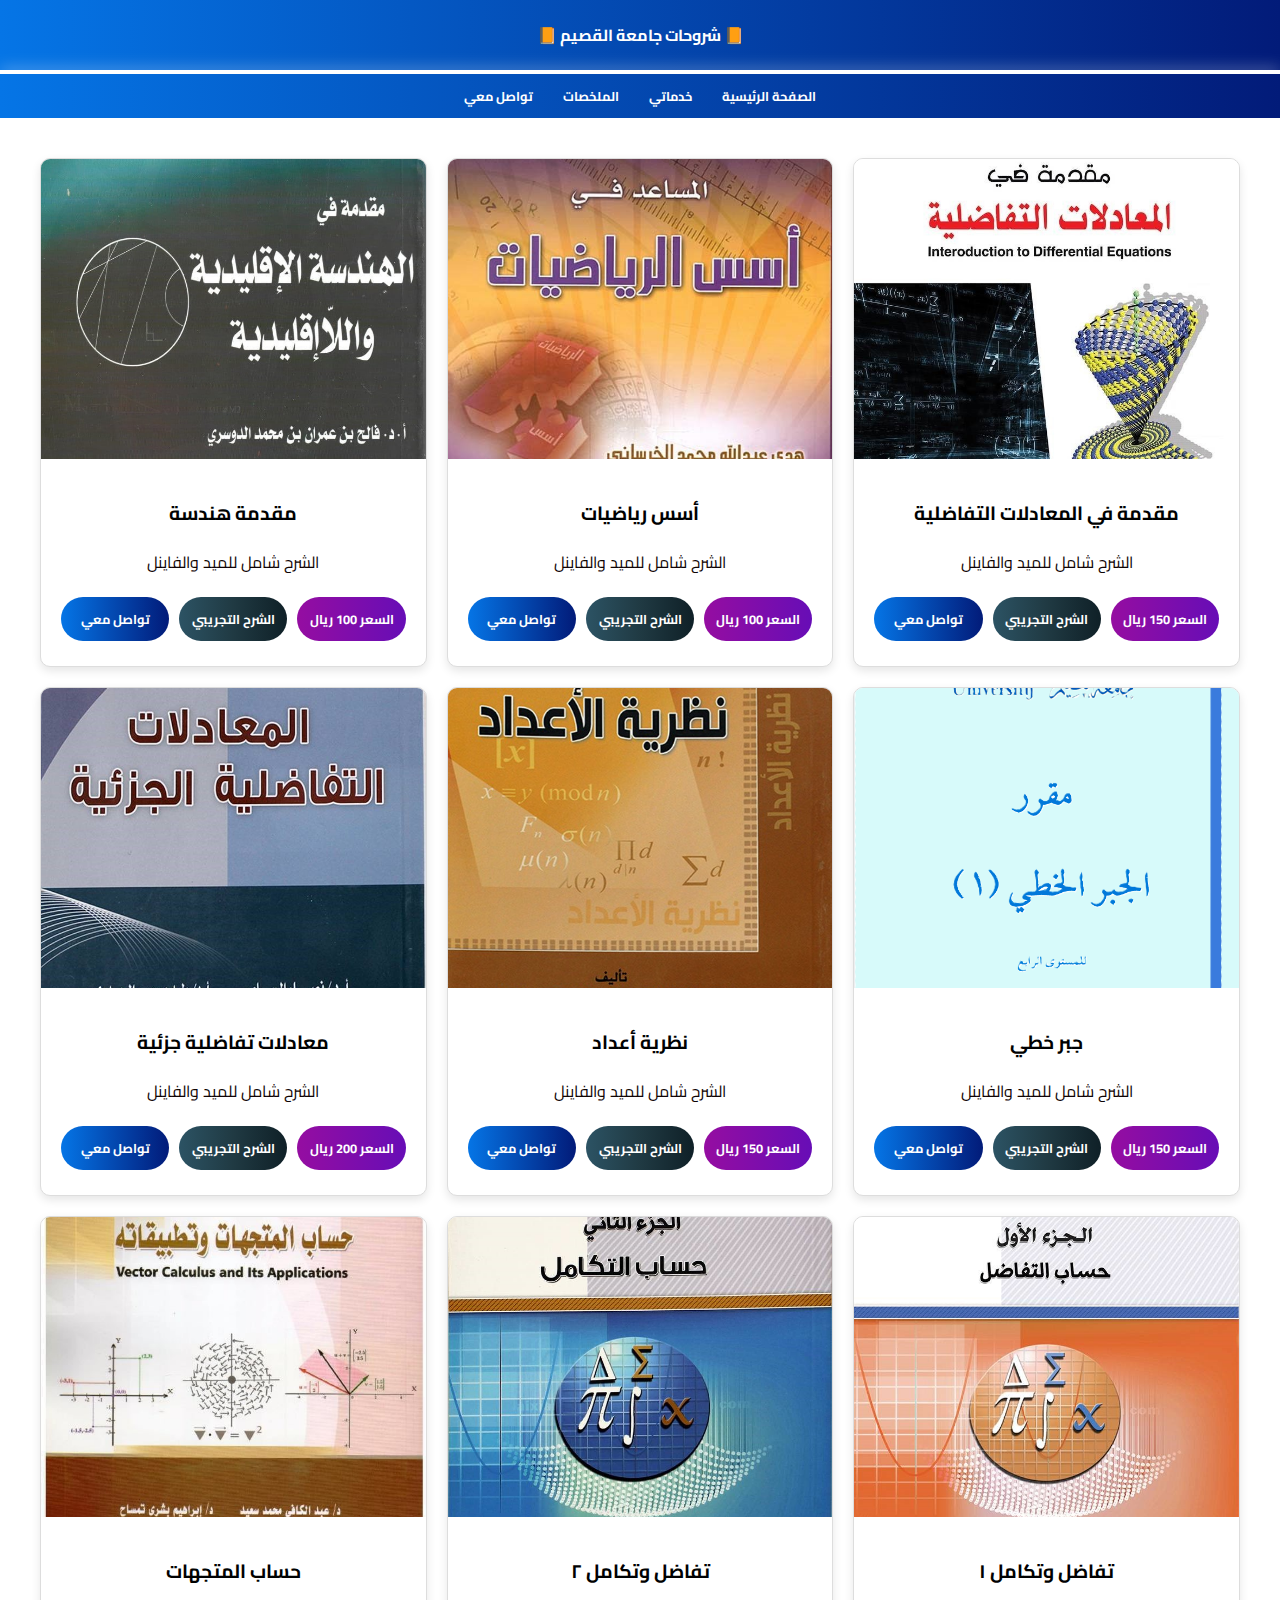
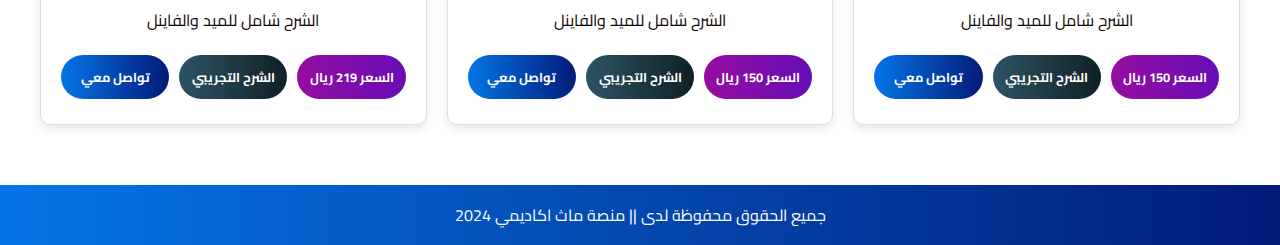
==== Al-Qassim.html @ 363a503a "Update Al-Qassim.html" ====
<!DOCTYPE html>
<html lang="ar">

<head>
    <link rel="icon" type="image/png" href="img/MATH ACADEMY.jpg">

    <meta charset="UTF-8">
    <meta name="viewport" content="width=device-width, initial-scale=1.0">
    <title> MATH ACADEMY </title>
    <!-- Bootstrap CSS -->
    <link href="https://fonts.googleapis.com/css2?family=Cairo:wght@400;700&display=swap" rel="stylesheet">
    <link href="style/style.css" rel="stylesheet">
</head>

<body>
    <header>
        📙 شروحات جامعة القصيم 📙
    </header>
    <main>

        <!-- إضافة الخط الأبيض المشع -->
        <hr class="glowing-line">
        <nav>
            <a href="index.html">الصفحة الرئيسية</a>
            <a href="services.html">خدماتي</a>
            <a href="Summaries.html">الملخصات</a>
            <a href="https://wa.me/967711848728">تواصل معي</a>
        </nav>
        <div class="courses-container">
            <!-- مقدمة في المعادلات التفاضلية -->
            <div class="course-card">
                <img src="img/dee.jpg" alt="مقدمة في المعادلات التفاضلية">
                <div class="course-card-body">
                    <h2>مقدمة في المعادلات التفاضلية</h2>
                    <p>الشرح شامل للميد والفاينل</p>
                    <div class="btn-container">
                        <a class="btn-course"
                            style="   background: linear-gradient(to right, #950da1, #670db6);color:white;padding: auto;">السعر
                            150 ريال</a>
                        <a href="https://youtu.be/doIoHirofAw?si=RDpOt5GjL8Xe87cU" class="btn-course" style="background: #0F2027;  /* fallback for old browsers */
                    background: -webkit-linear-gradient(to right, #2C5364, #203A43, #0F2027);  /* Chrome 10-25, Safari 5.1-6 */
                    background: linear-gradient(to right, #2C5364, #203A43, #0F2027); /* W3C, IE 10+/ Edge, Firefox 16+, Chrome 26+, Opera 12+, Safari 7+ */
                    ">الشرح التجريبي</a>
                        <a href="https://wa.me/967711848728" class="btn-course"
                            style=" background: #0575E6;  /* fallback for old browsers */
                    background: -webkit-linear-gradient(to left, #021B79, #0575E6);  /* Chrome 10-25, Safari 5.1-6 */
                    background: linear-gradient(to left, #021B79, #0575E6); /* W3C, IE 10+/ Edge, Firefox 16+, Chrome 26+, Opera 12+, Safari 7+ */">تواصل معي</a>
                    </div>
                </div>
            </div>

            <!-- أسس رياضيات -->
            <div class="course-card">
                <img src="img/ssss.jpg" alt="أسس رياضيات">
                <div class="course-card-body">
                    <h2>أسس رياضيات</h2>
                    <p>الشرح شامل للميد والفاينل</p>
                    <div class="btn-container">
                        <a class="btn-course"
                            style="   background: linear-gradient(to right, #950da1, #670db6);color:white;">السعر 100
                            ريال</a>
                        <a href="https://youtu.be/WcMjodbGIxg?si=XNccy0jfhdmSZGUr" class="btn-course" style="background: #0F2027;  /* fallback for old browsers */
                    background: -webkit-linear-gradient(to right, #2C5364, #203A43, #0F2027);  /* Chrome 10-25, Safari 5.1-6 */
                    background: linear-gradient(to right, #2C5364, #203A43, #0F2027); /* W3C, IE 10+/ Edge, Firefox 16+, Chrome 26+, Opera 12+, Safari 7+ */
                    ">الشرح التجريبي</a>
                        <a href="https://wa.me/967711848728" class="btn-course"
                            style=" background: #0575E6;  /* fallback for old browsers */
                    background: -webkit-linear-gradient(to left, #021B79, #0575E6);  /* Chrome 10-25, Safari 5.1-6 */
                    background: linear-gradient(to left, #021B79, #0575E6); /* W3C, IE 10+/ Edge, Firefox 16+, Chrome 26+, Opera 12+, Safari 7+ */">تواصل معي</a>
                    </div>
                </div>
            </div>

            <!-- مقدمة هندسة -->
            <div class="course-card">
                <img src="img/q.jpg" alt="مقدمة هندسة" style="width: 100%;
            height: 100%;padding: -30px;margin: top -30px; ">
                <div class="course-card-body">
                    <h2>مقدمة هندسة</h2>
                    <p>الشرح شامل للميد والفاينل</p>
                    <div class="btn-container">
                        <a class="btn-course"
                            style=" background: linear-gradient(to right, #950da1, #670db6);color:white;">السعر 100
                            ريال</a>
                        <a href="https://youtu.be/PJMHk9SLREI?si=ajIsVcUt2RDmdZT6" class="btn-course" style="background: #0F2027;  /* fallback for old browsers */
                    background: -webkit-linear-gradient(to right, #2C5364, #203A43, #0F2027);  /* Chrome 10-25, Safari 5.1-6 */
                    background: linear-gradient(to right, #2C5364, #203A43, #0F2027); /* W3C, IE 10+/ Edge, Firefox 16+, Chrome 26+, Opera 12+, Safari 7+ */
                    ">الشرح التجريبي</a>
                        <a href="https://wa.me/967711848728" class="btn-course"
                            style=" background: #0575E6;  /* fallback for old browsers */
                    background: -webkit-linear-gradient(to left, #021B79, #0575E6);  /* Chrome 10-25, Safari 5.1-6 */
                    background: linear-gradient(to left, #021B79, #0575E6); /* W3C, IE 10+/ Edge, Firefox 16+, Chrome 26+, Opera 12+, Safari 7+ */">تواصل معي</a>
                    </div>
                </div>
            </div>

            <!-- جبر خطي -->
            <div class="course-card">
                <img src="img/jabrek.png" alt="جبر خطي">
                <div class="course-card-body">
                    <h2>جبر خطي</h2>
                    <p>الشرح شامل للميد والفاينل</p>
                    <div class="btn-container">
                        <a class="btn-course"
                            style="background: linear-gradient(to right, #950da1, #670db6);color:white;">السعر 150 ريال
                        </a>
                        <a href="https://youtu.be/yJJZalUTk00" class="btn-course" style="background: #0F2027;  /* fallback for old browsers */
                    background: -webkit-linear-gradient(to right, #2C5364, #203A43, #0F2027);  /* Chrome 10-25, Safari 5.1-6 */
                    background: linear-gradient(to right, #2C5364, #203A43, #0F2027); /* W3C, IE 10+/ Edge, Firefox 16+, Chrome 26+, Opera 12+, Safari 7+ */
                    ">الشرح التجريبي</a>
                        <a href="https://wa.me/967711848728" class="btn-course"
                            style=" background: #0575E6;  /* fallback for old browsers */
                    background: -webkit-linear-gradient(to left, #021B79, #0575E6);  /* Chrome 10-25, Safari 5.1-6 */
                    background: linear-gradient(to left, #021B79, #0575E6); /* W3C, IE 10+/ Edge, Firefox 16+, Chrome 26+, Opera 12+, Safari 7+ */">تواصل معي</a>
                    </div>
                </div>
            </div>

            <!-- نظرية أعداد -->
            <div class="course-card">
                <img src="img/zz.jpeg" alt="نظرية أعداد">
                <div class="course-card-body">
                    <h2>نظرية أعداد</h2>
                    <p>الشرح شامل للميد والفاينل</p>
                    <div class="btn-container">
                        <a class="btn-course"
                            style="   background: linear-gradient(to right, #950da1, #670db6);color:white;">السعر 150
                            ريال</a>
                        <a href="https://youtu.be/H2-72_2tC-s?si=B_w9tpzN3Rjqnolx" class="btn-course" style="background: #0F2027;  /* fallback for old browsers */
                    background: -webkit-linear-gradient(to right, #2C5364, #203A43, #0F2027);  /* Chrome 10-25, Safari 5.1-6 */
                    background: linear-gradient(to right, #2C5364, #203A43, #0F2027); /* W3C, IE 10+/ Edge, Firefox 16+, Chrome 26+, Opera 12+, Safari 7+ */
                    ">الشرح التجريبي</a>
                        <a href="https://wa.me/967711848728" class="btn-course"
                            style=" background: #0575E6;  /* fallback for old browsers */
                    background: -webkit-linear-gradient(to left, #021B79, #0575E6);  /* Chrome 10-25, Safari 5.1-6 */
                    background: linear-gradient(to left, #021B79, #0575E6); /* W3C, IE 10+/ Edge, Firefox 16+, Chrome 26+, Opera 12+, Safari 7+ */">تواصل معي</a>
                    </div>
                </div>
            </div>

            <!-- معادلات تفاضلية جزئية -->
            <div class="course-card">
                <img src="img/dd.jpeg" alt="معادلات تفاضلية جزئية">
                <div class="course-card-body">
                    <h2>معادلات تفاضلية جزئية</h2>
                    <p>الشرح شامل للميد والفاينل</p>
                    <div class="btn-container">
                        <a class="btn-course"
                            style="   background: linear-gradient(to right, #950da1, #670db6);color:white;">السعر 200
                            ريال</a>
                        <a href="https://youtu.be/QDFvVTestHM?si=9tQzkxOxZAMWnB2w" class="btn-course" style="background: #0F2027;  /* fallback for old browsers */
                    background: -webkit-linear-gradient(to right, #2C5364, #203A43, #0F2027);  /* Chrome 10-25, Safari 5.1-6 */
                    background: linear-gradient(to right, #2C5364, #203A43, #0F2027); /* W3C, IE 10+/ Edge, Firefox 16+, Chrome 26+, Opera 12+, Safari 7+ */
                    ">الشرح التجريبي</a>
                        <a href="https://wa.me/967711848728" class="btn-course"
                            style=" background: #0575E6;  /* fallback for old browsers */
                    background: -webkit-linear-gradient(to left, #021B79, #0575E6);  /* Chrome 10-25, Safari 5.1-6 */
                    background: linear-gradient(to left, #021B79, #0575E6); /* W3C, IE 10+/ Edge, Firefox 16+, Chrome 26+, Opera 12+, Safari 7+ */">تواصل معي</a>
                    </div>
                </div>
            </div>

            <!-- تفاضل وتكامل ١ -->
            <div class="course-card">
                <img src="img/tafadool.jpeg" alt="تفاضل وتكامل ١">
                <div class="course-card-body">
                    <h2>تفاضل وتكامل ١</h2>
                    <p>الشرح شامل للميد والفاينل</p>
                    <div class="btn-container">
                        <a class="btn-course"
                            style="   background: linear-gradient(to right, #950da1, #670db6);color:white;">السعر 150
                            ريال</a>
                        <a href="https://youtu.be/mPS1vJ03lKY?si=NOqCislTTvYdmJvO" class="btn-course" style="background: #0F2027;  /* fallback for old browsers */
                    background: -webkit-linear-gradient(to right, #2C5364, #203A43, #0F2027);  /* Chrome 10-25, Safari 5.1-6 */
                    background: linear-gradient(to right, #2C5364, #203A43, #0F2027); /* W3C, IE 10+/ Edge, Firefox 16+, Chrome 26+, Opera 12+, Safari 7+ */
                    ">الشرح التجريبي</a>
                        <a href="https://wa.me/967711848728" class="btn-course"
                            style=" background: #0575E6;  /* fallback for old browsers */
                    background: -webkit-linear-gradient(to left, #021B79, #0575E6);  /* Chrome 10-25, Safari 5.1-6 */
                    background: linear-gradient(to left, #021B79, #0575E6); /* W3C, IE 10+/ Edge, Firefox 16+, Chrome 26+, Opera 12+, Safari 7+ */">تواصل معي</a>
                    </div>
                </div>
            </div>

            <!-- تفاضل وتكامل ٢ -->
            <div class="course-card">
                <img src="img/qaseem.jpeg" alt="تفاضل وتكامل ٢">
                <div class="course-card-body">
                    <h2>تفاضل وتكامل ٢</h2>
                    <p>الشرح شامل للميد والفاينل</p>
                    <div class="btn-container">
                        <a class="btn-course"
                            style="   background: linear-gradient(to right, #950da1, #670db6);color:white;">السعر 150
                            ريال</a>
                        <a href="https://youtu.be/wopTgmNAGVc?si=ZrbX94Zas5irjsS3" class="btn-course" style="background: #0F2027;  /* fallback for old browsers */
                    background: -webkit-linear-gradient(to right, #2C5364, #203A43, #0F2027);  /* Chrome 10-25, Safari 5.1-6 */
                    background: linear-gradient(to right, #2C5364, #203A43, #0F2027); /* W3C, IE 10+/ Edge, Firefox 16+, Chrome 26+, Opera 12+, Safari 7+ */
                    ">الشرح التجريبي</a>
                        <a href="https://wa.me/967711848728" class="btn-course"
                            style=" background: #0575E6;  /* fallback for old browsers */
                    background: -webkit-linear-gradient(to left, #021B79, #0575E6);  /* Chrome 10-25, Safari 5.1-6 */
                    background: linear-gradient(to left, #021B79, #0575E6); /* W3C, IE 10+/ Edge, Firefox 16+, Chrome 26+, Opera 12+, Safari 7+ */">تواصل معي</a>
                    </div>
                </div>
            </div>

            <!-- حساب المتجهات -->
            <div class="course-card">
                <img src="img/factor.jpg" alt="حساب المتجهات">
                <div class="course-card-body">
                    <h2>حساب المتجهات</h2>
                    <p>الشرح شامل للميد والفاينل</p>
                    <div class="btn-container">
                        <a class="btn-course"
                            style="   background: linear-gradient(to right, #950da1, #670db6);color:white;">السعر 219
                            ريال</a>
                        <a href="https://youtu.be/TKF27OxOLZs?si=gBzvn3-XwfWMmlug" class="btn-course" style="background: #0F2027;  /* fallback for old browsers */
                    background: -webkit-linear-gradient(to right, #2C5364, #203A43, #0F2027);  /* Chrome 10-25, Safari 5.1-6 */
                    background: linear-gradient(to right, #2C5364, #203A43, #0F2027); /* W3C, IE 10+/ Edge, Firefox 16+, Chrome 26+, Opera 12+, Safari 7+ */
                    ">الشرح التجريبي</a>
                        <a href="https://wa.me/967711848728" class="btn-course"
                            style=" background: #0575E6;  /* fallback for old browsers */
                    background: -webkit-linear-gradient(to left, #021B79, #0575E6);  /* Chrome 10-25, Safari 5.1-6 */
                    background: linear-gradient(to left, #021B79, #0575E6); /* W3C, IE 10+/ Edge, Firefox 16+, Chrome 26+, Opera 12+, Safari 7+ */">تواصل معي</a>
                    </div>
                </div>
            </div>
        </div>
    </main>
    <footer>
        <p> جميع الحقوق محفوظة لدى || منصة ماث اكاديمي 2024</p>
    </footer>
</body>

</html>
---- style/style.css ----
/* header */
* {
    font-family: 'Cairo', sans-serif;
}

body {
    margin: 0;
    padding: 0;
    direction: rtl;
    display: flex;
    flex-direction: column;
    min-height: 100vh;
    max-width: 100vw;
    
}

header {

    background: linear-gradient(to left, #021B79, #0575E6);
    /* W3C, IE 10+/ Edge, Firefox 16+, Chrome 26+, Opera 12+, Safari 7+ */
    color: white;
    text-align: center;
    padding: 20px;
    font-size: 1em;
    box-shadow: 0 4px 8px rgba(0, 0, 0, 0.1);
    font-weight: bold;
}

/* footer //////////////////////////////////////////////////////////////////////////// */
footer {
    background: linear-gradient(to left, #021B79, #0575E6);
    /* W3C, IE 10+/ Edge, Firefox 16+, Chrome 26+, Opera 12+, Safari 7+ */
    color: white;
    text-align: center;
    padding: 15px 0;
    margin-top: 20px;
    position: relative;

}

footer p {
    margin: 0;
    font-size: 1em;
}
/* main //////////////////////////////////////////////////////////////////////////// */
main {
    flex-grow: 1; 
}

/* تنسيق الخط المشع */
.glowing-line {
    width: 100%;
    height: 4px;
    background-color: white;
    box-shadow: 0 0 15px rgba(255, 255, 255, 0.7);
    border: none;
    margin: 0;
}

nav {
    /* Chrome 10-25, Safari 5.1-6 */
    background: linear-gradient(to left, #021B79, #0575E6);
    /* W3C, IE 10+/ Edge, Firefox 16+, Chrome 26+, Opera 12+, Safari 7+ */
    color: white;
    display: flex;
    justify-content: center;
    padding: 10px 0;
}

nav a {
    color: white;
    margin: 0 15px;
    text-decoration: none;
    font-weight: bold;
    font-size: 0.8em;
}

nav a:hover {
    color: #ff5722;
    text-decoration: none;

}

h1 {
    color: #333;
    font-size: 1.5em;
    margin: 30px 0;
    text-align: center;
    font-weight: bold;
}

.universities {
    display: grid;
    grid-template-columns: repeat(auto-fit, minmax(200px, 1fr));
    gap: 20px;
    width: 90%;
    max-width: 1200px;
    margin: 0 auto;
}

.university-card {
    
    /* لون رسمي موحد */
    color: white;
    border-radius: 10px;
    box-shadow: 0 4px 10px rgba(0, 0, 0, 0.1);
    text-align: center;
    padding: 20px;
    transition: transform 0.3s ease, box-shadow 0.3s ease;
    cursor: pointer;
    display: flex;
    flex-direction: column;
    align-items: center;
    justify-content: center;
    position: relative;
}

.university-card img {
    max-width: 100px;
    margin-bottom: 15px;
    border-radius: 50%;
    border: 5px solid white;
    box-shadow: 0 0 15px rgba(255, 255, 255, 0.7);
    margin-top: -10px;
    /* يرفع الشعار قليلاً إلى الأعلى */
}

.university-card:hover {
    transform: translateY(-10px);
    box-shadow: 0 8px 20px rgba(0, 0, 0, 0.2);
}

.university-card h2 {
    font-size: 1em;
    margin-bottom: 10px;
    font-weight: bold;
}

.university-card p {
    font-size: 1.1em;
    margin-bottom: 20px;
}

.university-card button {
    font-size: 1.2em;
    color: #0575E6;
    background-color: white;
    border: 3px solid #0575E6;
    padding: 12px 40px;
    border-radius: 70px;
    cursor: pointer;
    font-weight: bold;
    transition: background-color 0.3s ease, color 0.3s ease;
}

.university-card button:hover {
    background-color: #4d0040;
    color: white;
}

/* courses //////////////////////////////////////////////////////////////////////////// */
.courses-container {
    display: grid;
    grid-template-columns: repeat(auto-fit, minmax(350px, 1fr));
    gap: 20px;
    width: 95%;
    max-width: 1200px;
    margin: 40px auto;
}

.course-card {
    background-color: #ffffff;
    border: 1px solid #ddd;
    border-radius: 10px;
    box-shadow: 0 4px 10px rgba(0, 0, 0, 0.1);
    overflow: hidden;
    transition: transform 0.3s ease, box-shadow 0.3s ease;
    display: flex;
    flex-direction: column;
    text-align: center;
    min-height: 500px;
}

.course-card:hover {
    transform: translateY(-10px);
    box-shadow: 0 8px 20px rgba(0, 0, 0, 0.2);
}

.course-card img {
    width: 100%;
    max-height: 300px;
    min-height: 250px; /* ارتفاع ثابت للصورة */
    object-fit: cover; /* لجعل الصورة تغطي المساحة المخصصة */
}

.course-card-body {
    padding: 20px;
}

.course-card h2 {
    font-size: 1.2em;
    color: #000101;
    margin-bottom: 10px;
    font-weight: bold;
}

.course-card p {
    font-size: 1em;
    color: #0f0404;
    margin-bottom: 15px;
}

.btn-container {
    display: flex;
    justify-content: space-around;
    margin-top: 15px;
    gap: 10px;
    font-size: 0.8em;
    font-weight: bold;
}

.btn-course {
    display: block;
    width: 100%;
    margin: 5px auto;
    padding: 10px 0;
    text-decoration: none;
    border-radius: 25px;
    font-weight: bold;
    text-align: center;
    transition: background 0.3s ease, transform 0.3s ease;
    color: rgb(255, 255, 255);
    background: linear-gradient(135deg, #b223bc, #00807e);
}

.btn-course:hover {
    background-color: #ff5722;
    color: rgb(246, 215, 113);
    border-color: #ff5722;
    text-decoration: none;
}

/* Summaries  //////////////////////////////////////////////////////////////////////////// */

.section-header {
    font-size: 1.2em;
    text-align: center;
    margin: 30px 0;
    color: #004b99;
    font-weight: bold;
    
}

.table-container {
    display: flex;
    justify-content: center;
    margin-bottom: 50px;
}

.table-wrapper {
    width: 95%;
    max-width: 1200px;
    margin: 0 10px;
}

table {
    width: 100%;
    border-collapse: collapse;
    box-shadow: 0 4px 8px rgba(19, 82, 208, 0.678);
    background: white;
    table-layout: fixed;
}

th, td {
    padding: 10px;
    text-align: center;
    border-bottom: 1px solid #ddd;
    white-space: unset;
    
}

th {
    background-color: #4d0040;
    color: white;
    font-weight: bold;
}

td a {
    color: #004b99;
    font-weight: bold;
    text-decoration: none;
    display: block;
}

td a:hover {
    color: #003366;
}

.download-icon {
    display: block;
    font-size: 24px;
    margin-top: 5px;
    color: #004b99;
}
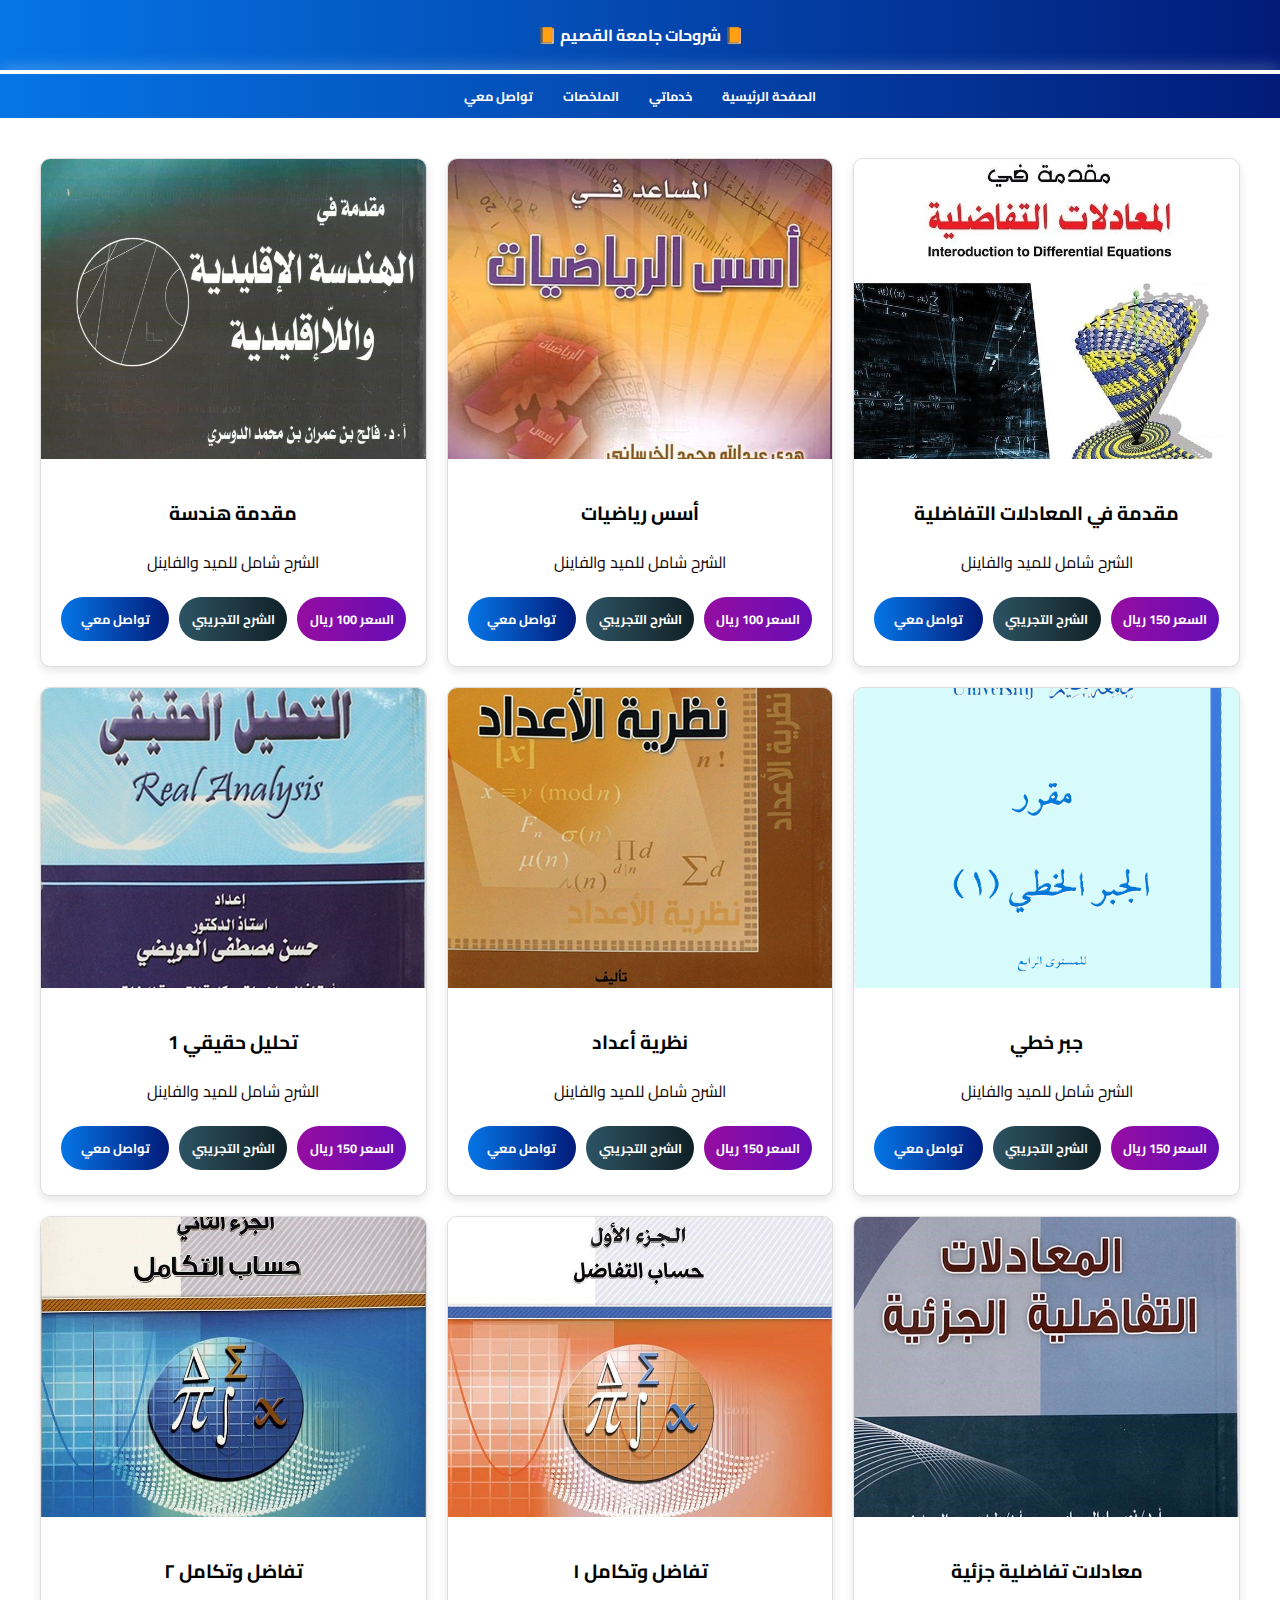
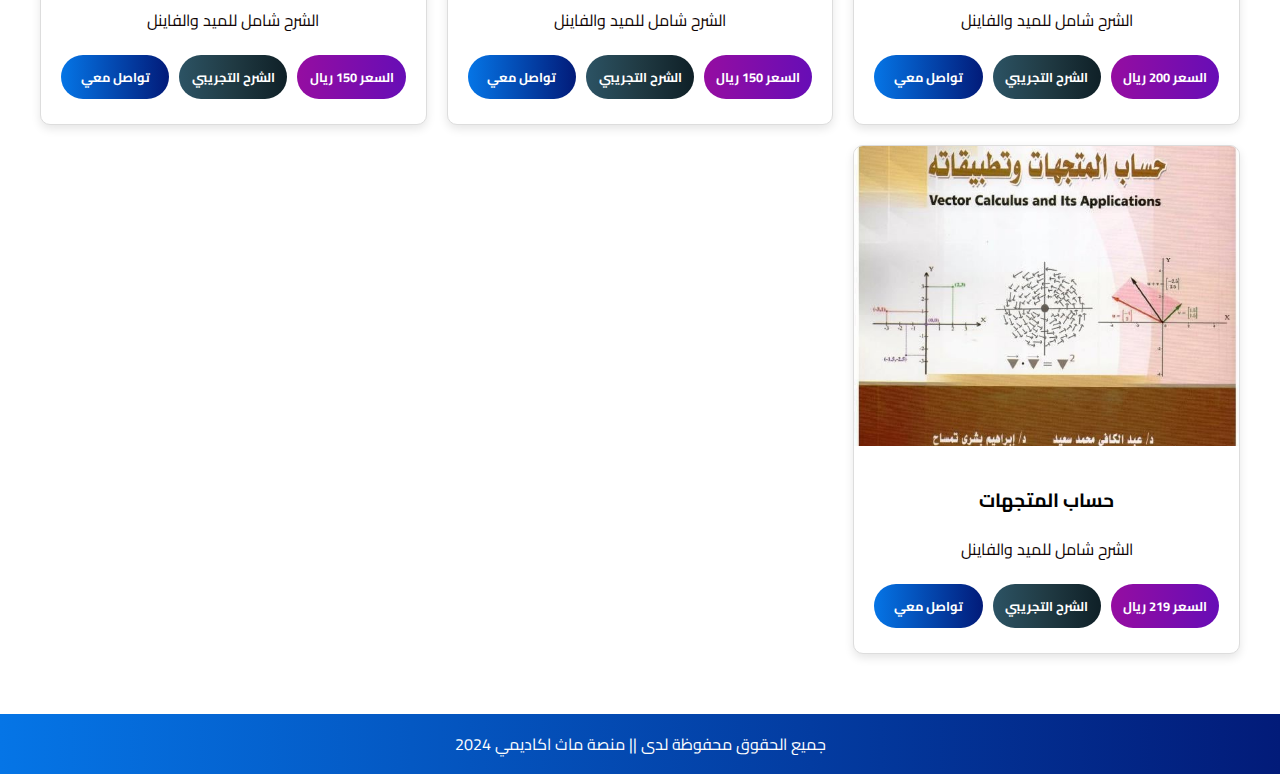
==== commit cdbc2ce4: "Update Al-Qassim.html" ====
--- a/Al-Qassim.html
+++ b/Al-Qassim.html
@@ -37,7 +37,7 @@
                         <a class="btn-course"
                             style="   background: linear-gradient(to right, #950da1, #670db6);color:white;padding: auto;">السعر
                             150 ريال</a>
-                        <a href="https://youtu.be/doIoHirofAw?si=RDpOt5GjL8Xe87cU" class="btn-course" style="background: #0F2027;  /* fallback for old browsers */
+                        <a href="https://youtu.be/Rj2Y-5tyNVU" class="btn-course" style="background: #0F2027;  /* fallback for old browsers */
                     background: -webkit-linear-gradient(to right, #2C5364, #203A43, #0F2027);  /* Chrome 10-25, Safari 5.1-6 */
                     background: linear-gradient(to right, #2C5364, #203A43, #0F2027); /* W3C, IE 10+/ Edge, Firefox 16+, Chrome 26+, Opera 12+, Safari 7+ */
                     ">الشرح التجريبي</a>
@@ -126,18 +126,51 @@
                         <a class="btn-course"
                             style="   background: linear-gradient(to right, #950da1, #670db6);color:white;">السعر 150
                             ريال</a>
-                        <a href="https://youtu.be/H2-72_2tC-s?si=B_w9tpzN3Rjqnolx" class="btn-course" style="background: #0F2027;  /* fallback for old browsers */
-                    background: -webkit-linear-gradient(to right, #2C5364, #203A43, #0F2027);  /* Chrome 10-25, Safari 5.1-6 */
-                    background: linear-gradient(to right, #2C5364, #203A43, #0F2027); /* W3C, IE 10+/ Edge, Firefox 16+, Chrome 26+, Opera 12+, Safari 7+ */
-                    ">الشرح التجريبي</a>
-                        <a href="https://wa.me/967711848728" class="btn-course"
-                            style=" background: #0575E6;  /* fallback for old browsers */
-                    background: -webkit-linear-gradient(to left, #021B79, #0575E6);  /* Chrome 10-25, Safari 5.1-6 */
-                    background: linear-gradient(to left, #021B79, #0575E6); /* W3C, IE 10+/ Edge, Firefox 16+, Chrome 26+, Opera 12+, Safari 7+ */">تواصل معي</a>
-                    </div>
-                </div>
-            </div>
-
+                        <a href="https://youtu.be/cl-nPeyfoXY?si=ZK2f3xR5SSWJFrDu" class="btn-course" style="background: #0F2027;  /* fallback for old browsers */
+                    background: -webkit-linear-gradient(to right, #2C5364, #203A43, #0F2027);  /* Chrome 10-25, Safari 5.1-6 */
+                    background: linear-gradient(to right, #2C5364, #203A43, #0F2027); /* W3C, IE 10+/ Edge, Firefox 16+, Chrome 26+, Opera 12+, Safari 7+ */
+                    ">الشرح التجريبي</a>
+                        <a href="https://wa.me/967711848728" class="btn-course"
+                            style=" background: #0575E6;  /* fallback for old browsers */
+                    background: -webkit-linear-gradient(to left, #021B79, #0575E6);  /* Chrome 10-25, Safari 5.1-6 */
+                    background: linear-gradient(to left, #021B79, #0575E6); /* W3C, IE 10+/ Edge, Firefox 16+, Chrome 26+, Opera 12+, Safari 7+ */">تواصل معي</a>
+                    </div>
+                </div>
+            </div>
+
+            <!-- تحليل حقيقي 1  -->
+            <div class="course-card">
+                <img src="img/anlayses.jpeg" alt="تحليل حقيقي 1">
+                <div class="course-card-body">
+                    <h2>تحليل حقيقي 1</h2>
+                    <p>الشرح شامل للميد والفاينل</p>
+                    <div class="btn-container">
+                        <a class="btn-course"
+                            style="   background: linear-gradient(to right, #950da1, #670db6);color:white;">السعر 150
+                            ريال</a>
+                        <a href="https://youtu.be/13K9BvFbz9k" class="btn-course" style="background: #0F2027;  /* fallback for old browsers */
+                    background: -webkit-linear-gradient(to right, #2C5364, #203A43, #0F2027);  /* Chrome 10-25, Safari 5.1-6 */
+                    background: linear-gradient(to right, #2C5364, #203A43, #0F2027); /* W3C, IE 10+/ Edge, Firefox 16+, Chrome 26+, Opera 12+, Safari 7+ */
+                    ">الشرح التجريبي</a>
+                        <a href="https://wa.me/967711848728" class="btn-course"
+                            style=" background: #0575E6;  /* fallback for old browsers */
+                    background: -webkit-linear-gradient(to left, #021B79, #0575E6);  /* Chrome 10-25, Safari 5.1-6 */
+                    background: linear-gradient(to left, #021B79, #0575E6); /* W3C, IE 10+/ Edge, Firefox 16+, Chrome 26+, Opera 12+, Safari 7+ */">تواصل معي</a>
+                    </div>
+                </div>
+            </div>
+
+
+
+
+
+
+
+
+
+
+
+            
             <!-- معادلات تفاضلية جزئية -->
             <div class="course-card">
                 <img src="img/dd.jpeg" alt="معادلات تفاضلية جزئية">
